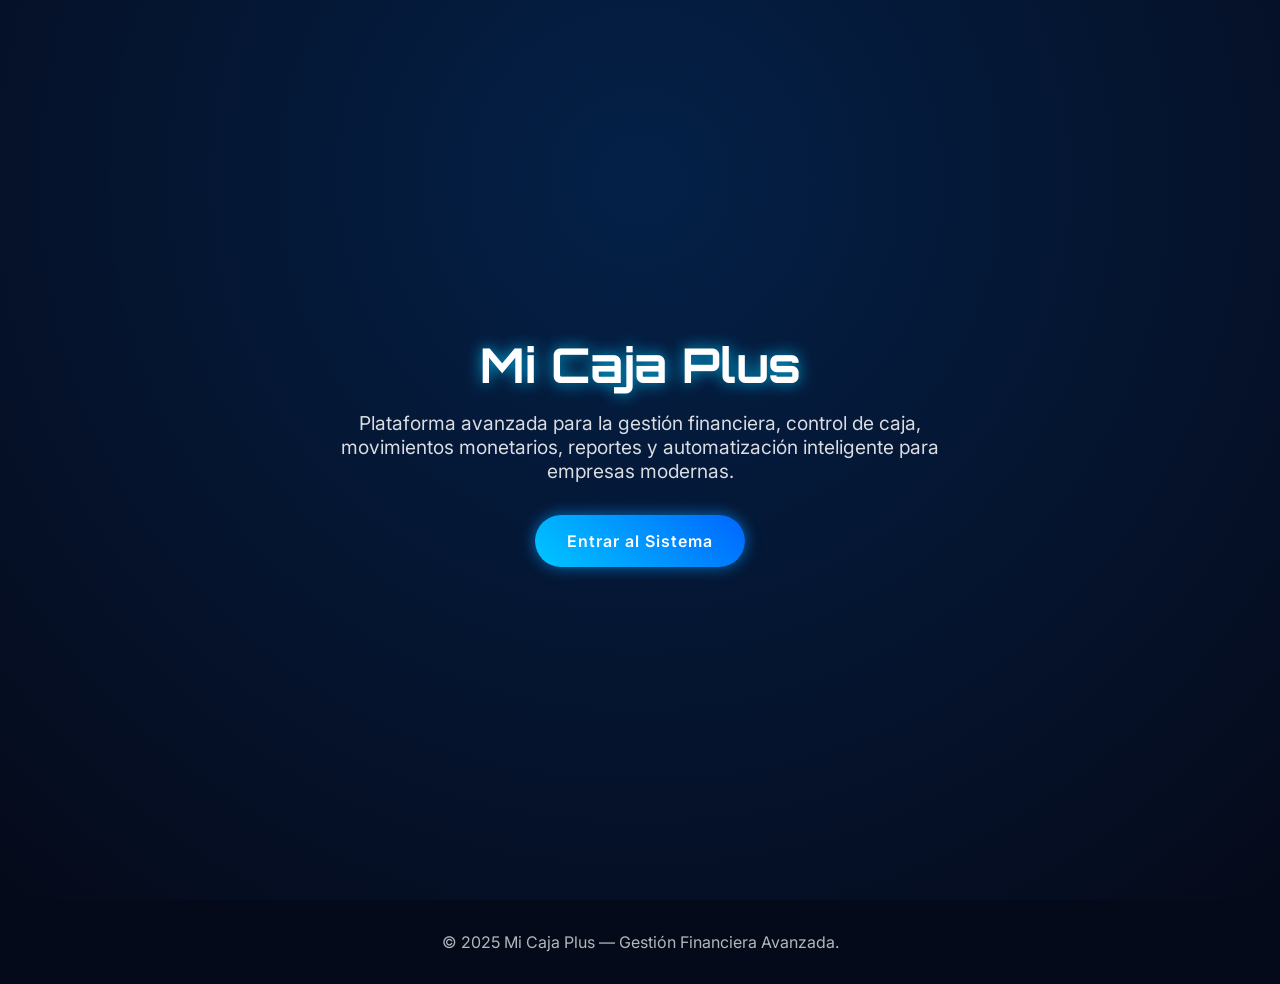
==== index.html @ 3a5df835 "Backend para micajaplus" ====
<!DOCTYPE html>
<html lang="es">
<head>
    <meta charset="UTF-8">
    <meta name="viewport" content="width=device-width, initial-scale=1.0">
    <title>Mi Caja Plus</title>

    <link href="https://fonts.googleapis.com/css2?family=Orbitron:wght@400;700&family=Inter:wght@300;400;600&display=swap" rel="stylesheet">

    <style>
        :root {
            --primary: #00c6ff;
            --secondary: #0066ff;
            --bg: #050a1a;
            --glass: rgba(255,255,255,0.08);
        }

        * { margin: 0; padding: 0; box-sizing: border-box; }

        body {
            background: var(--bg);
            color: white;
            font-family: 'Inter', sans-serif;
        }

        h1, h2 {
            font-family: 'Orbitron', sans-serif;
        }

        .hero {
            height: 100vh;
            display: flex;
            flex-direction: column;
            justify-content: center;
            align-items: center;
            text-align: center;
            padding: 2rem;
            background: radial-gradient(circle at 50% 20%, #007bff33, transparent);
        }

        .hero h1 {
            font-size: 3rem;
            text-shadow: 0 0 15px #00c6ffdd;
        }

        .hero p {
            margin-top: 1rem;
            font-size: 1.2rem;
            opacity: 0.85;
            max-width: 600px;
        }

        .btn {
            margin-top: 2rem;
            padding: 1rem 2rem;
            border-radius: 30px;
            background: linear-gradient(45deg, var(--primary), var(--secondary));
            color: #fff;
            text-decoration: none;
            font-weight: 600;
            letter-spacing: 1px;
            box-shadow: 0 0 15px #0099ffaa;
            transition: 0.3s;
        }

        .btn:hover {
            transform: translateY(-4px);
            box-shadow: 0 0 25px #00bbffaa;
        }

        footer {
            padding: 2rem;
            text-align: center;
            opacity: 0.7;
        }
    </style>
</head>

<body>

    <section class="hero">
        <h1>Mi Caja Plus</h1>
        <p>
            Plataforma avanzada para la gestión financiera, control de caja, 
            movimientos monetarios, reportes y automatización inteligente para empresas modernas.
        </p>

        <a href="http://54.156.114.70:65017/micaja.com" class="btn" target="_blank">
            Entrar al Sistema
        </a>
    </section>

    <footer>
        © 2025 Mi Caja Plus — Gestión Financiera Avanzada.
    </footer>

</body>
</html>
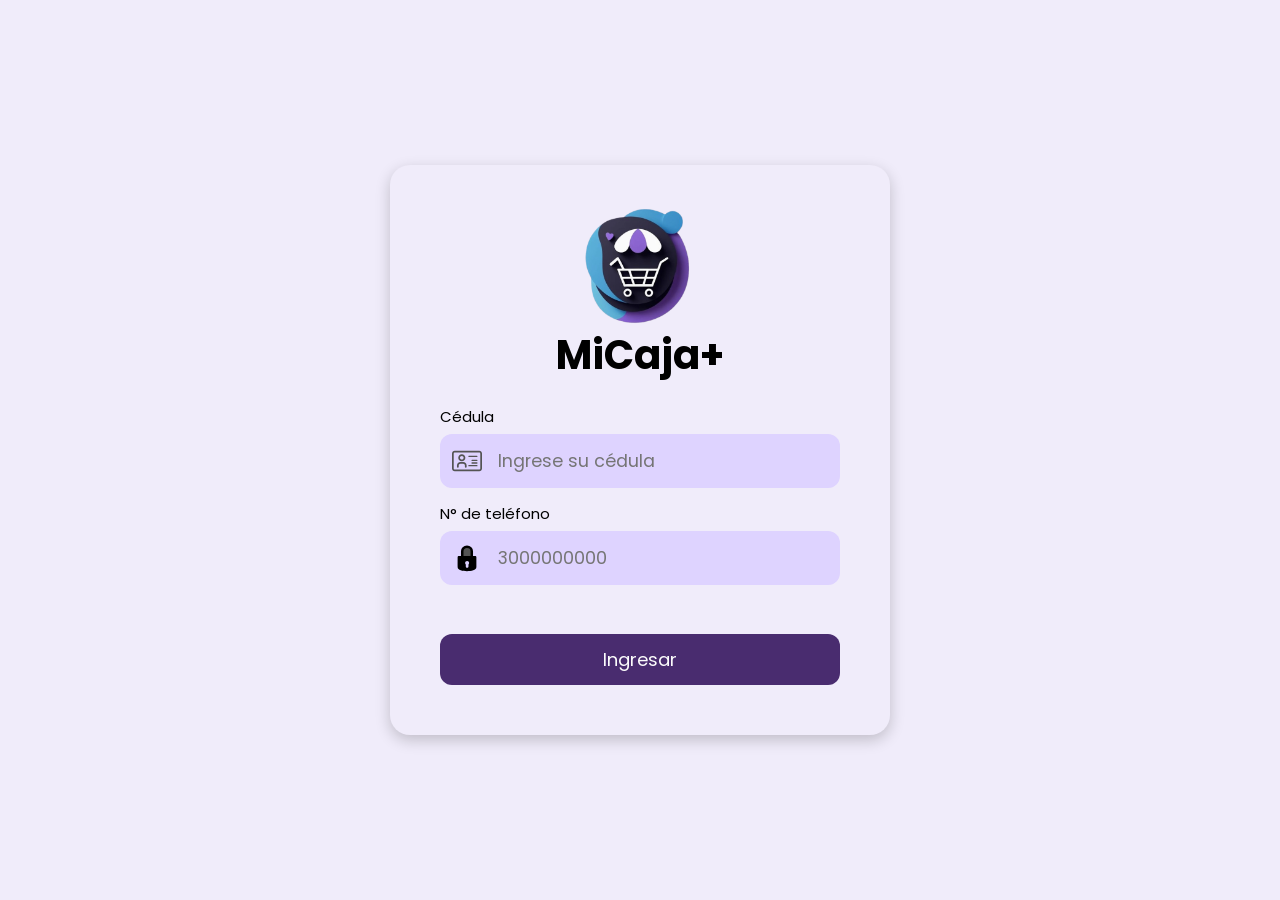
==== commit 6c780400: "implementación interfaces web, JS, CSS" ====
--- a/index.html
+++ b/index.html
@@ -1,98 +1,14 @@
 <!DOCTYPE html>
-<html lang="es">
+<html>
 <head>
     <meta charset="UTF-8">
-    <meta name="viewport" content="width=device-width, initial-scale=1.0">
-    <title>Mi Caja Plus</title>
-
-    <link href="https://fonts.googleapis.com/css2?family=Orbitron:wght@400;700&family=Inter:wght@300;400;600&display=swap" rel="stylesheet">
-
-    <style>
-        :root {
-            --primary: #00c6ff;
-            --secondary: #0066ff;
-            --bg: #050a1a;
-            --glass: rgba(255,255,255,0.08);
-        }
-
-        * { margin: 0; padding: 0; box-sizing: border-box; }
-
-        body {
-            background: var(--bg);
-            color: white;
-            font-family: 'Inter', sans-serif;
-        }
-
-        h1, h2 {
-            font-family: 'Orbitron', sans-serif;
-        }
-
-        .hero {
-            height: 100vh;
-            display: flex;
-            flex-direction: column;
-            justify-content: center;
-            align-items: center;
-            text-align: center;
-            padding: 2rem;
-            background: radial-gradient(circle at 50% 20%, #007bff33, transparent);
-        }
-
-        .hero h1 {
-            font-size: 3rem;
-            text-shadow: 0 0 15px #00c6ffdd;
-        }
-
-        .hero p {
-            margin-top: 1rem;
-            font-size: 1.2rem;
-            opacity: 0.85;
-            max-width: 600px;
-        }
-
-        .btn {
-            margin-top: 2rem;
-            padding: 1rem 2rem;
-            border-radius: 30px;
-            background: linear-gradient(45deg, var(--primary), var(--secondary));
-            color: #fff;
-            text-decoration: none;
-            font-weight: 600;
-            letter-spacing: 1px;
-            box-shadow: 0 0 15px #0099ffaa;
-            transition: 0.3s;
-        }
-
-        .btn:hover {
-            transform: translateY(-4px);
-            box-shadow: 0 0 25px #00bbffaa;
-        }
-
-        footer {
-            padding: 2rem;
-            text-align: center;
-            opacity: 0.7;
-        }
-    </style>
+    <meta http-equiv="refresh" content="0; url=/Interfaces/InicioSesion.html">
+    <title>Cargando MiCaja+...</title>
 </head>
-
 <body>
-
-    <section class="hero">
-        <h1>Mi Caja Plus</h1>
-        <p>
-            Plataforma avanzada para la gestión financiera, control de caja, 
-            movimientos monetarios, reportes y automatización inteligente para empresas modernas.
-        </p>
-
-        <a href="http://54.156.114.70:65017/micaja.com" class="btn" target="_blank">
-            Entrar al Sistema
-        </a>
-    </section>
-
-    <footer>
-        © 2025 Mi Caja Plus — Gestión Financiera Avanzada.
-    </footer>
-
+    <script>
+        window.location.href = "/Interfaces/InicioSesion.html";
+    </script>
+    <p>Redirigiendo al sistema... <a href="/Interfaces/InicioSesion.html">Haga clic aquí si no es redirigido</a></p>
 </body>
-</html>
+</html>
